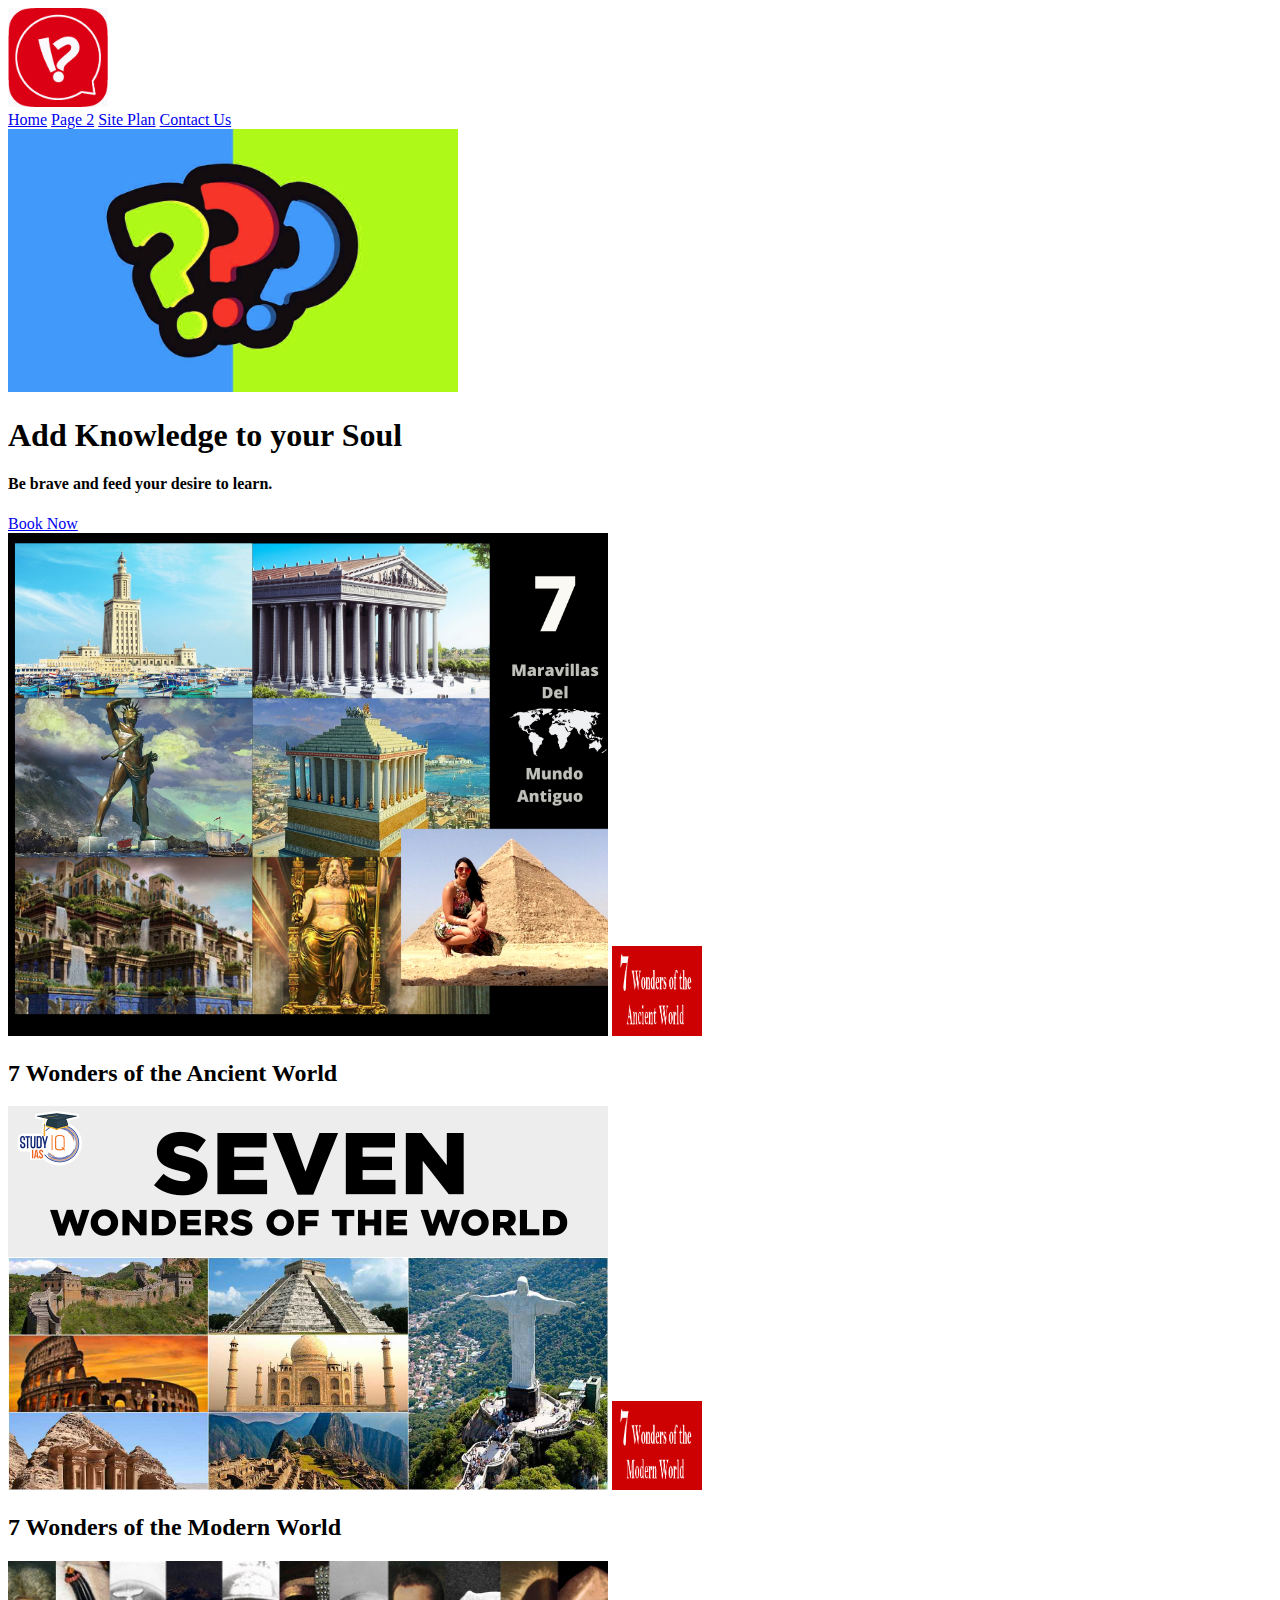
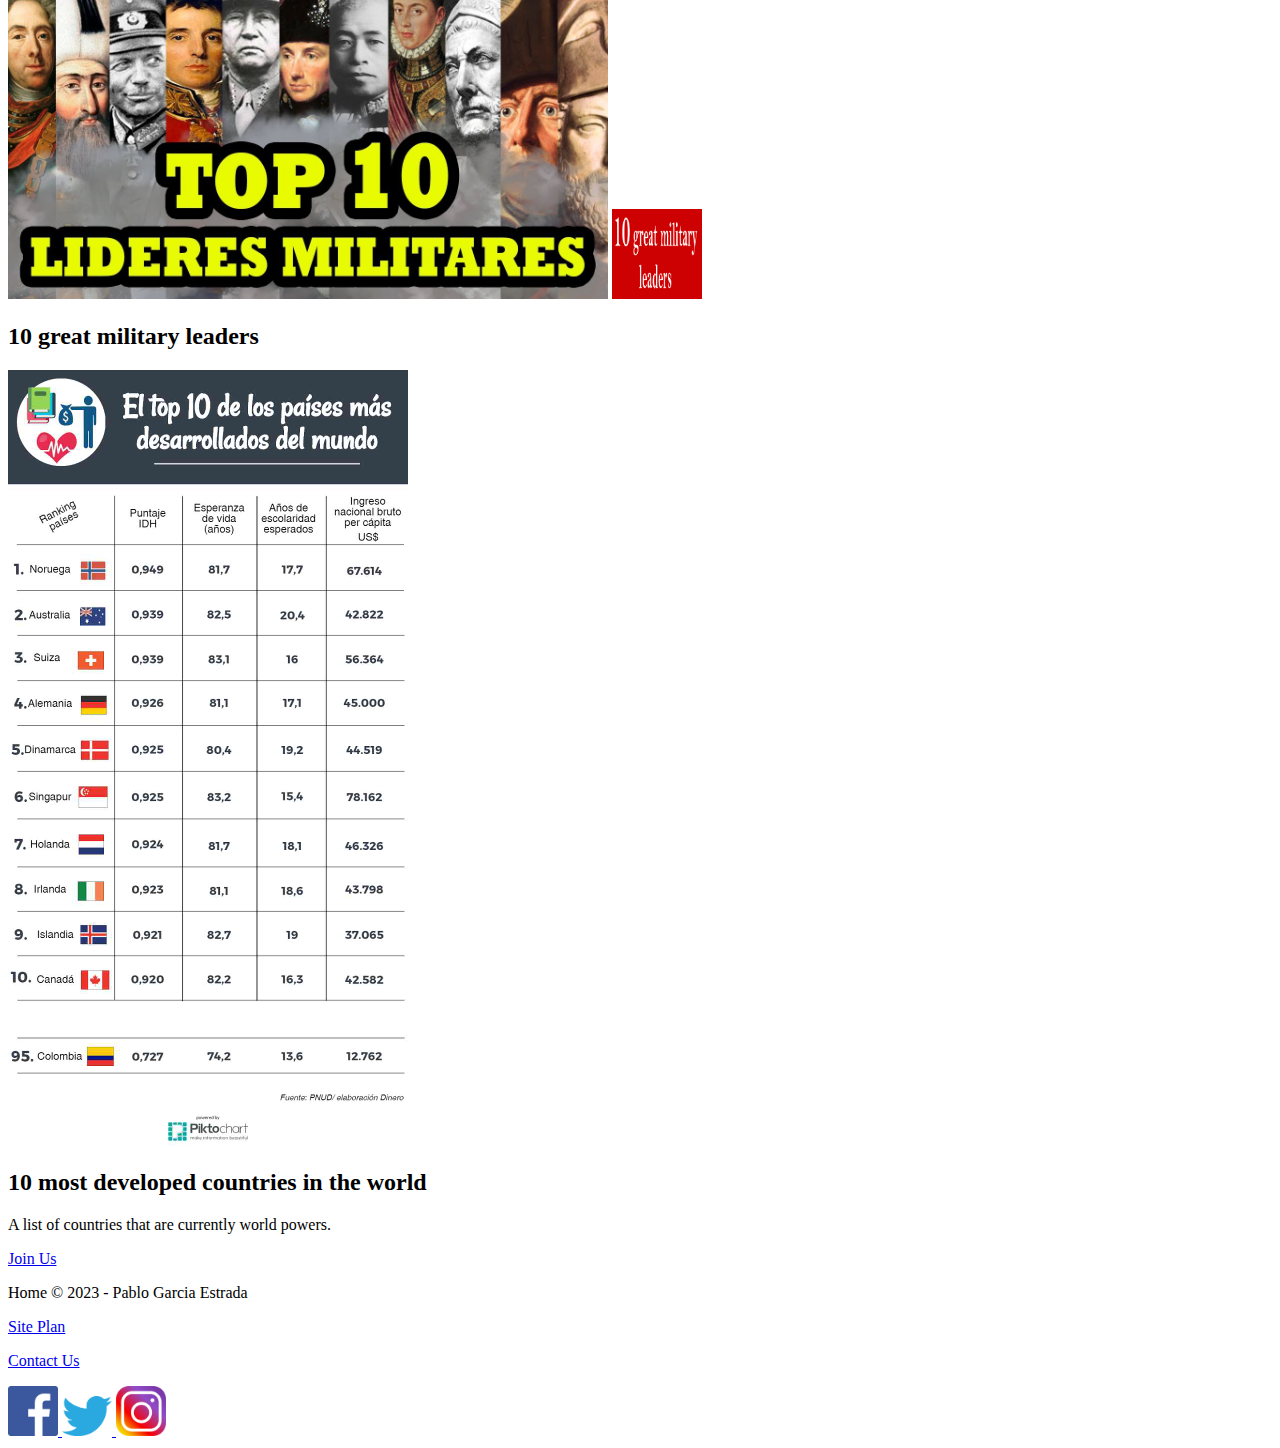
==== wwr/index.html @ 68b28d35 "1" ====
<!DOCTYPE html>
<html lang="en">
<head>
    <meta charset="UTF-8">
    <meta http-equiv="X-UA-Compatible" content="IE=edge">
    <meta name="viewport" content="width=device-width, initial-scale=1.0">
    <title>Home</title>
</head>
<body>
    <header>
        <a id="logo_link" href="index.html">
            <img class="logo" src="images/logo.png" alt="Home" width=100>
        </a>
        <nav>
            <a href="index.html">Home</a>
                <a href="#">Page 2</a>
                <a href="site-plan-rafting.html">Site Plan</a>
                <a href="contactus.html">Contact Us</a>
        </nav>
    </header>
    <div id="hero">
        <div id="hero-box">
            <img id="hero-img" src="images/Hero.png" alt="People will be 1 percent smarter" width="450">
        </div>
        <section id="hero-msg">
            <h1 class="home-title">Add Knowledge to your Soul</h1>
            <h4>Be brave and feed your desire to learn.</h4>
            <div class="button-box">
                <a class="book" href="contactus.html">Book Now</a>
            </div>
        </section>
    </div>
    <main class="home-grid">
        <section class="7WondersAW-card">
            <img class="card-img" src="images/7wondersancientworld.jpg" alt="7 Wonders of the Ancient World" width="600">
            <img class="icon" src="images/7wondersancientworld.png" alt="7WAW icon" width="90">
            <h2>7 Wonders of the Ancient World</h2>
        </section>
        <section class="7WondersMW-card">
            <img class="card-img" src="images/Seven-Wonders-of-the-World.jpg" alt="7 Wonders of the Modern World" width="600">
            <img class="icon" src="images/7WMW.png" alt="7WMW icon" width="90">
            <h2>7 Wonders of the Modern World</h2>
        </section>
        <section class="10GML-card">
            <img class="card-img" src="images/maxresdefault.jpg" alt="10 great military leaders" width="600">
            <img class="icon" src="images/10GML.png" alt="10GML icon" width="90">
            <h2>10 great military leaders</h2>
        </section>
        <img class="10MDCW" src="images/10PMD.jpg" alt="10 most developed countries in the world" width="400">
        <section class="msg">
            <h2>10 most developed countries in the world</h2>
            <p>A list of countries that are currently world powers.</p>
            <a class="join" href="10mostdevelopedcountries.html">Join Us</a>
        </section>
    </main>
    <footer>
        <p>Home &copy; 2023 - Pablo Garcia Estrada</p>
        <p><a href="site-plan-rafting.html">Site Plan</a></p>
        <p><a href="contactus.html">Contact Us</a></p>
        <div class="social">
            <a href="https://facebook.com">
                <img src="images/facebook.png" alt="fb icon" width="50">
            </a>
            <a href="https://twitter.com">
                <img src="images/twitter.png" alt="twitter icon" width="50">
            </a>
            <a href="https://instagram.com">
                <img src="images/instagram.png" alt="instagram icon" width="50">
            </a>
        </div>
    </footer>
</body>
</html>
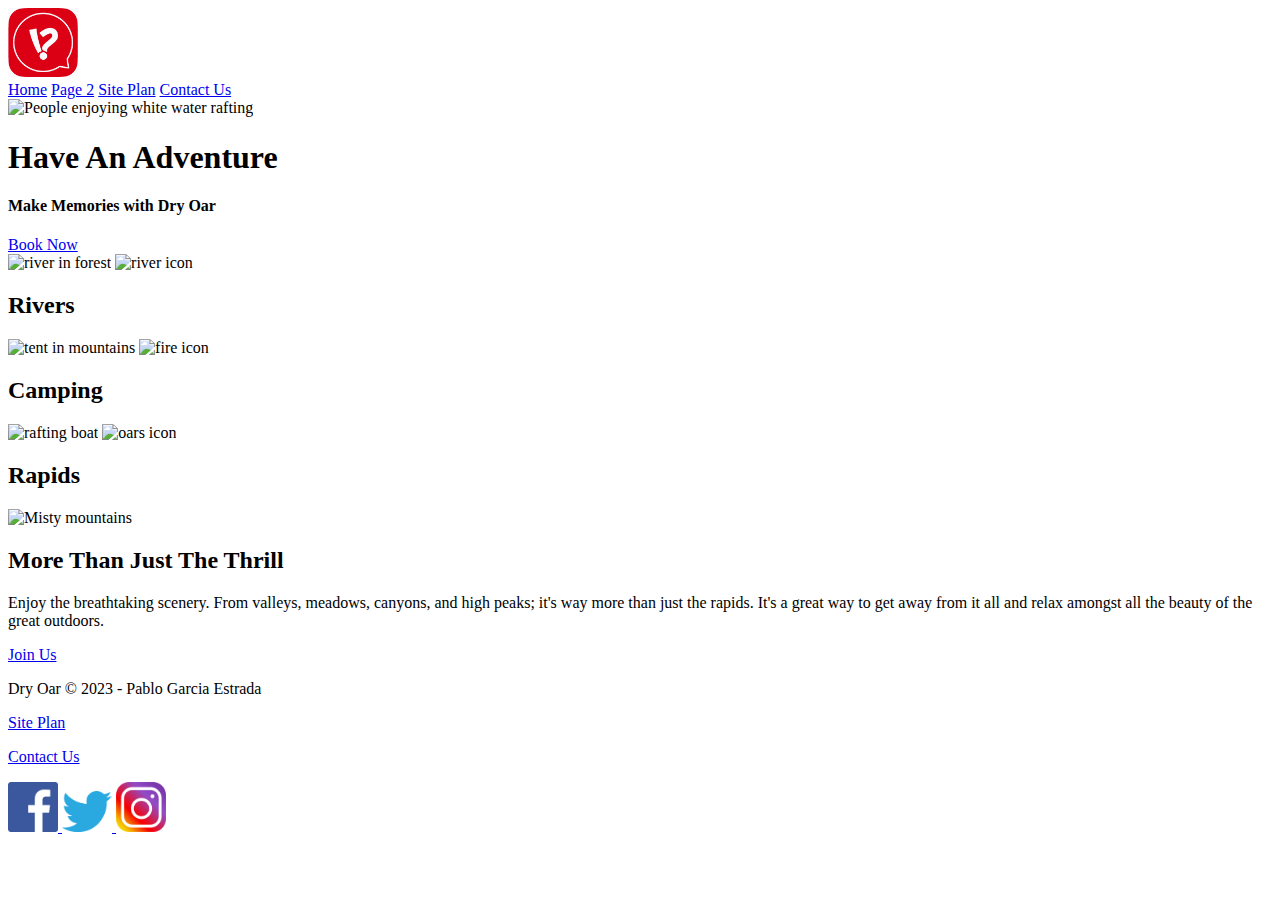
==== commit 54e9f2f7: "1" ====
--- a/wwr/index.html
+++ b/wwr/index.html
@@ -5,57 +5,57 @@
     <meta charset="UTF-8">
     <meta http-equiv="X-UA-Compatible" content="IE=edge">
     <meta name="viewport" content="width=device-width, initial-scale=1.0">
-    <title>Home</title>
+    <title>Whitewater Rafting Vacations | Dry Oar Boating | Home</title>
 </head>
 <body>
     <header>
         <a id="logo_link" href="index.html">
-            <img class="logo" src="images/logo.png" alt="Home" width=100>
+            <img class="logo" src="images/logo.png" alt="Dry Oar Logo" width="70">
         </a>
         <nav>
             <a href="index.html">Home</a>
-                <a href="#">Page 2</a>
-                <a href="site-plan-rafting.html">Site Plan</a>
-                <a href="contactus.html">Contact Us</a>
+            <a href="#">Page 2</a>
+            <a href="site-plan-rafting.html">Site Plan</a>
+            <a href="contactus.html">Contact Us</a>
         </nav>
     </header>
     <div id="hero">
         <div id="hero-box">
-            <img id="hero-img" src="images/Hero.png" alt="People will be 1 percent smarter" width="450">
+            <img id="hero-img" src="images/hero.png" alt="People enjoying white water rafting" width="900">
         </div>
         <section id="hero-msg">
-            <h1 class="home-title">Add Knowledge to your Soul</h1>
-            <h4>Be brave and feed your desire to learn.</h4>
-            <div class="button-box">
-                <a class="book" href="contactus.html">Book Now</a>
+            <h1 class="home-title">Have An Adventure</h1>
+            <h4>Make Memories with Dry Oar </h4>
+            <div class='button-box'>
+                <a class='book' href="contactus.html">Book Now</a>
             </div>
         </section>
     </div>
     <main class="home-grid">
-        <section class="7WondersAW-card">
-            <img class="card-img" src="images/7wondersancientworld.jpg" alt="7 Wonders of the Ancient World" width="600">
-            <img class="icon" src="images/7wondersancientworld.png" alt="7WAW icon" width="90">
-            <h2>7 Wonders of the Ancient World</h2>
+        <section class="rivers-card">
+            <img class="card-img" src="images/rivers.jpg" alt="river in forest" width="600">
+            <img class="icon" src="images/river_icon.png" alt="river icon" width="90">
+            <h2>Rivers</h2>
         </section>
-        <section class="7WondersMW-card">
-            <img class="card-img" src="images/Seven-Wonders-of-the-World.jpg" alt="7 Wonders of the Modern World" width="600">
-            <img class="icon" src="images/7WMW.png" alt="7WMW icon" width="90">
-            <h2>7 Wonders of the Modern World</h2>
+        <section class="camping-card">
+            <img class="card-img" src="images/camping.jpg" alt="tent in mountains" width="600">
+            <img class="icon" src="images/fire_icon.png" alt="fire icon" width="90">
+            <h2>Camping</h2>
         </section>
-        <section class="10GML-card">
-            <img class="card-img" src="images/maxresdefault.jpg" alt="10 great military leaders" width="600">
-            <img class="icon" src="images/10GML.png" alt="10GML icon" width="90">
-            <h2>10 great military leaders</h2>
+        <section class="rapids-card">
+            <img class="card-img" src="images/rapids.jpg" alt="rafting boat" width="600">
+            <img class="icon" src="images/oars.png" alt="oars icon" width="90">
+            <h2>Rapids</h2>
         </section>
-        <img class="10MDCW" src="images/10PMD.jpg" alt="10 most developed countries in the world" width="400">
-        <section class="msg">
-            <h2>10 most developed countries in the world</h2>
-            <p>A list of countries that are currently world powers.</p>
-            <a class="join" href="10mostdevelopedcountries.html">Join Us</a>
-        </section>
+        <img class="mountains" src="images/mountains.jpg" alt="Misty mountains" width="800">
+    <section class="msg">
+        <h2>More Than Just The Thrill</h2>
+        <p>Enjoy the breathtaking scenery. From valleys, meadows, canyons, and high peaks; it's way more than just the rapids. It's a great way to get away from it all and relax amongst all the beauty of the great outdoors. </p>
+        <a class='join' href="rivers.html">Join Us</a>
+    </section>
     </main>
     <footer>
-        <p>Home &copy; 2023 - Pablo Garcia Estrada</p>
+        <p>Dry Oar &copy; 2023 - Pablo Garcia Estrada</p>
         <p><a href="site-plan-rafting.html">Site Plan</a></p>
         <p><a href="contactus.html">Contact Us</a></p>
         <div class="social">
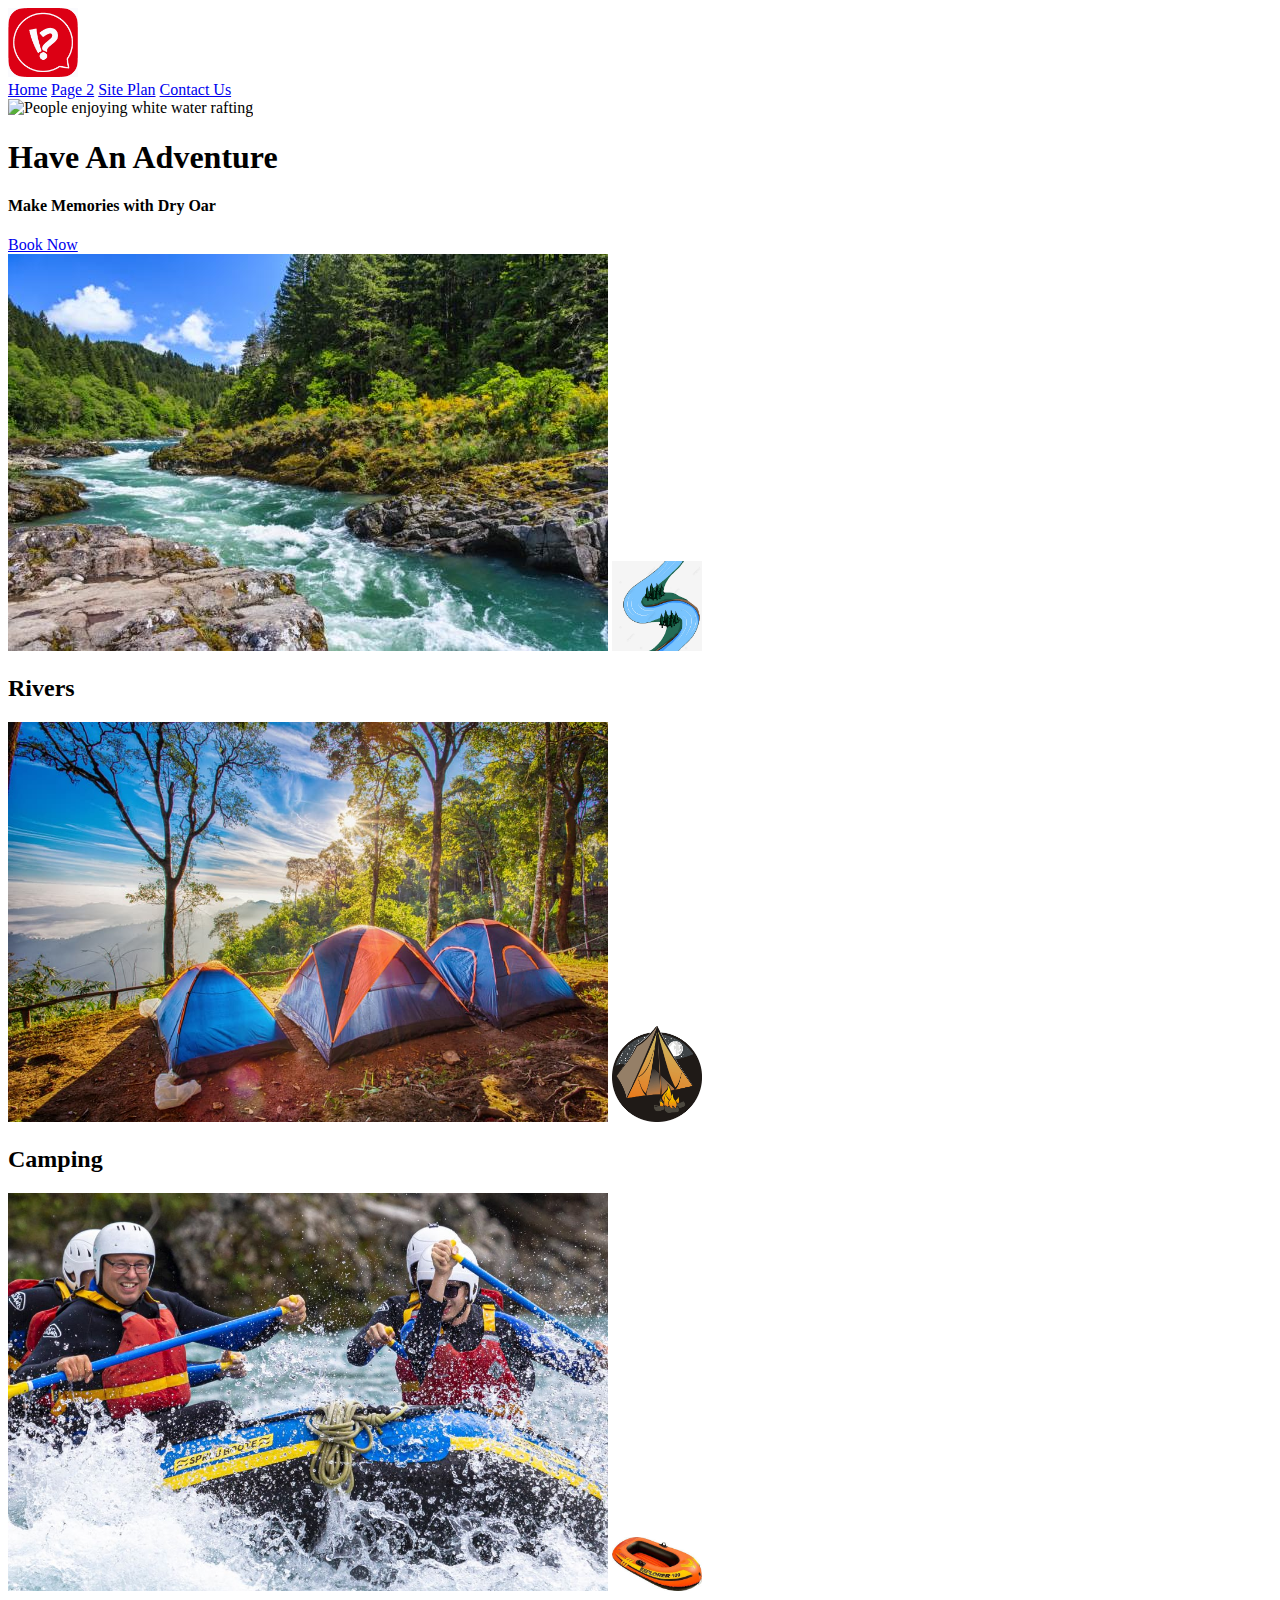
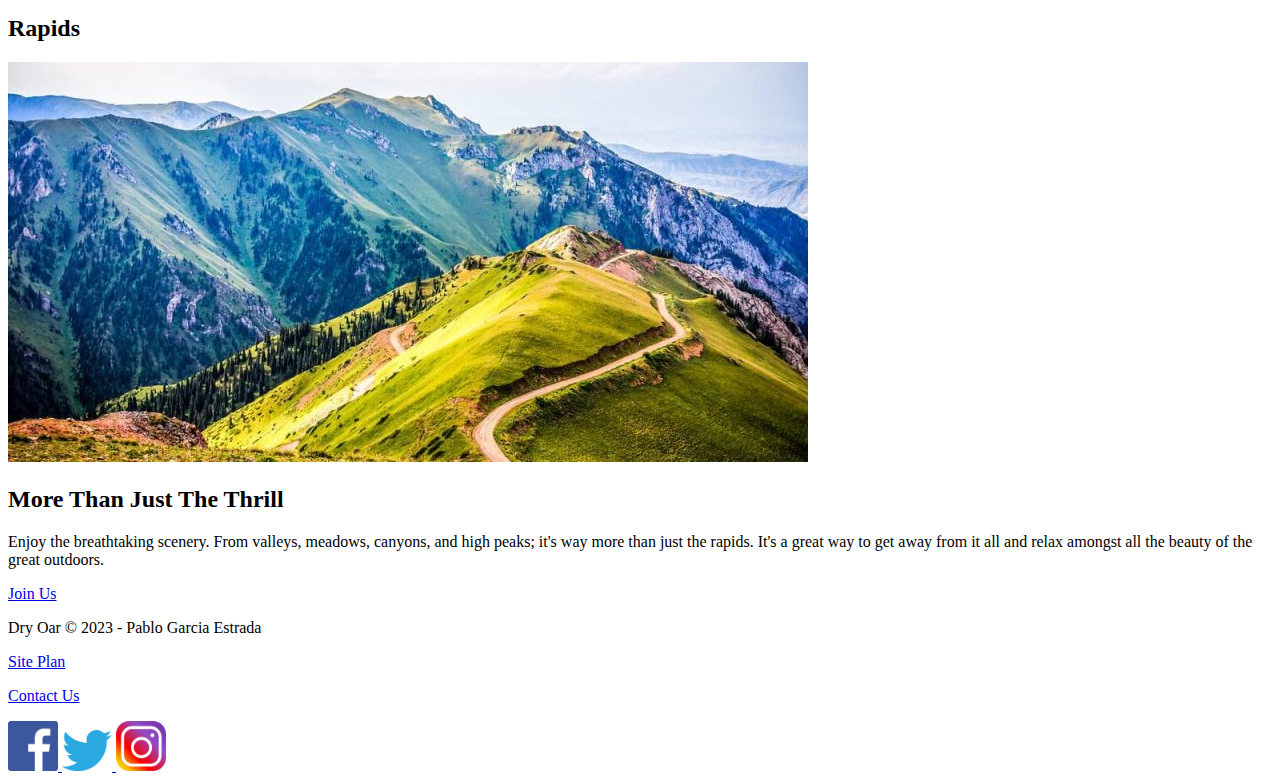
==== commit 7b9fd91c: "Merge branch 'master' of https://github.com/srgarcia94/wdd" ====
--- a/wwr/index.html
+++ b/wwr/index.html
@@ -26,7 +26,7 @@
         <section id="hero-msg">
             <h1 class="home-title">Have An Adventure</h1>
             <h4>Make Memories with Dry Oar </h4>
-            <div class='button-box'>
+            <div class="button-box">
                 <a class='book' href="contactus.html">Book Now</a>
             </div>
         </section>
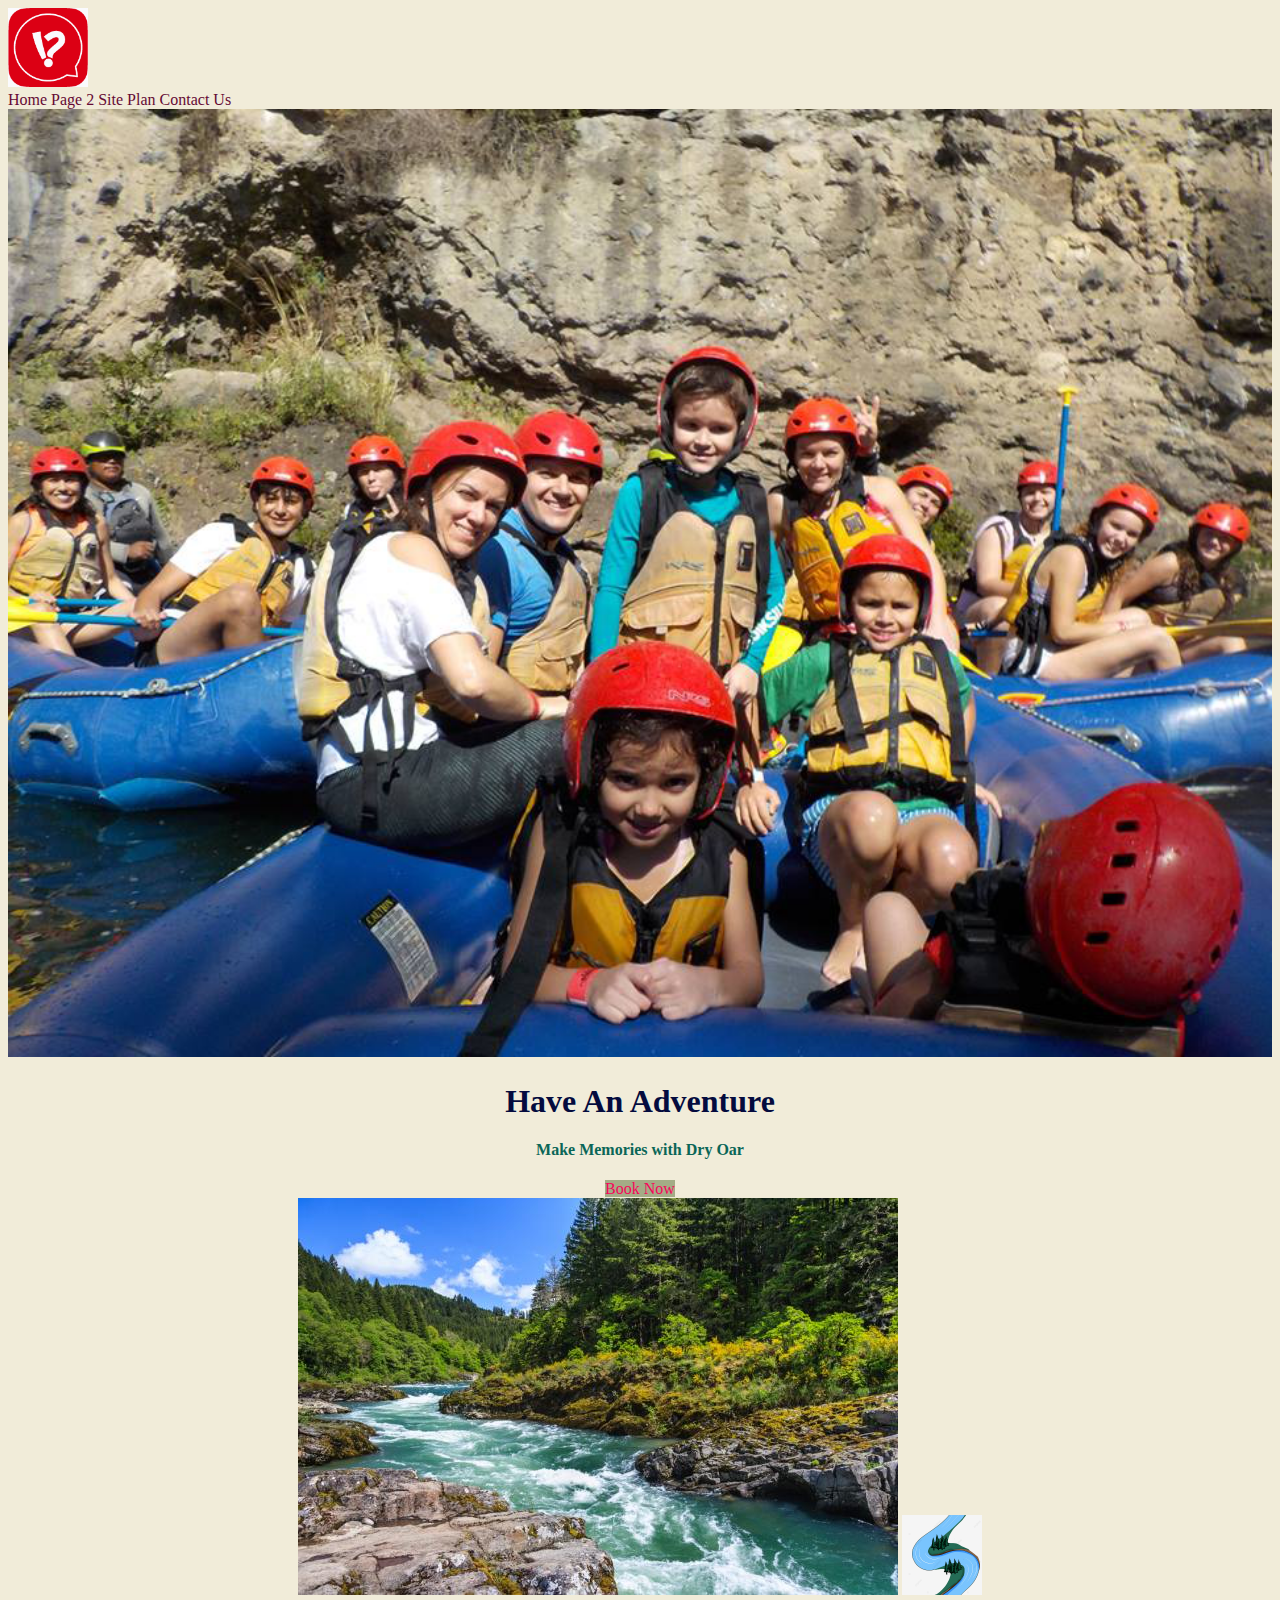
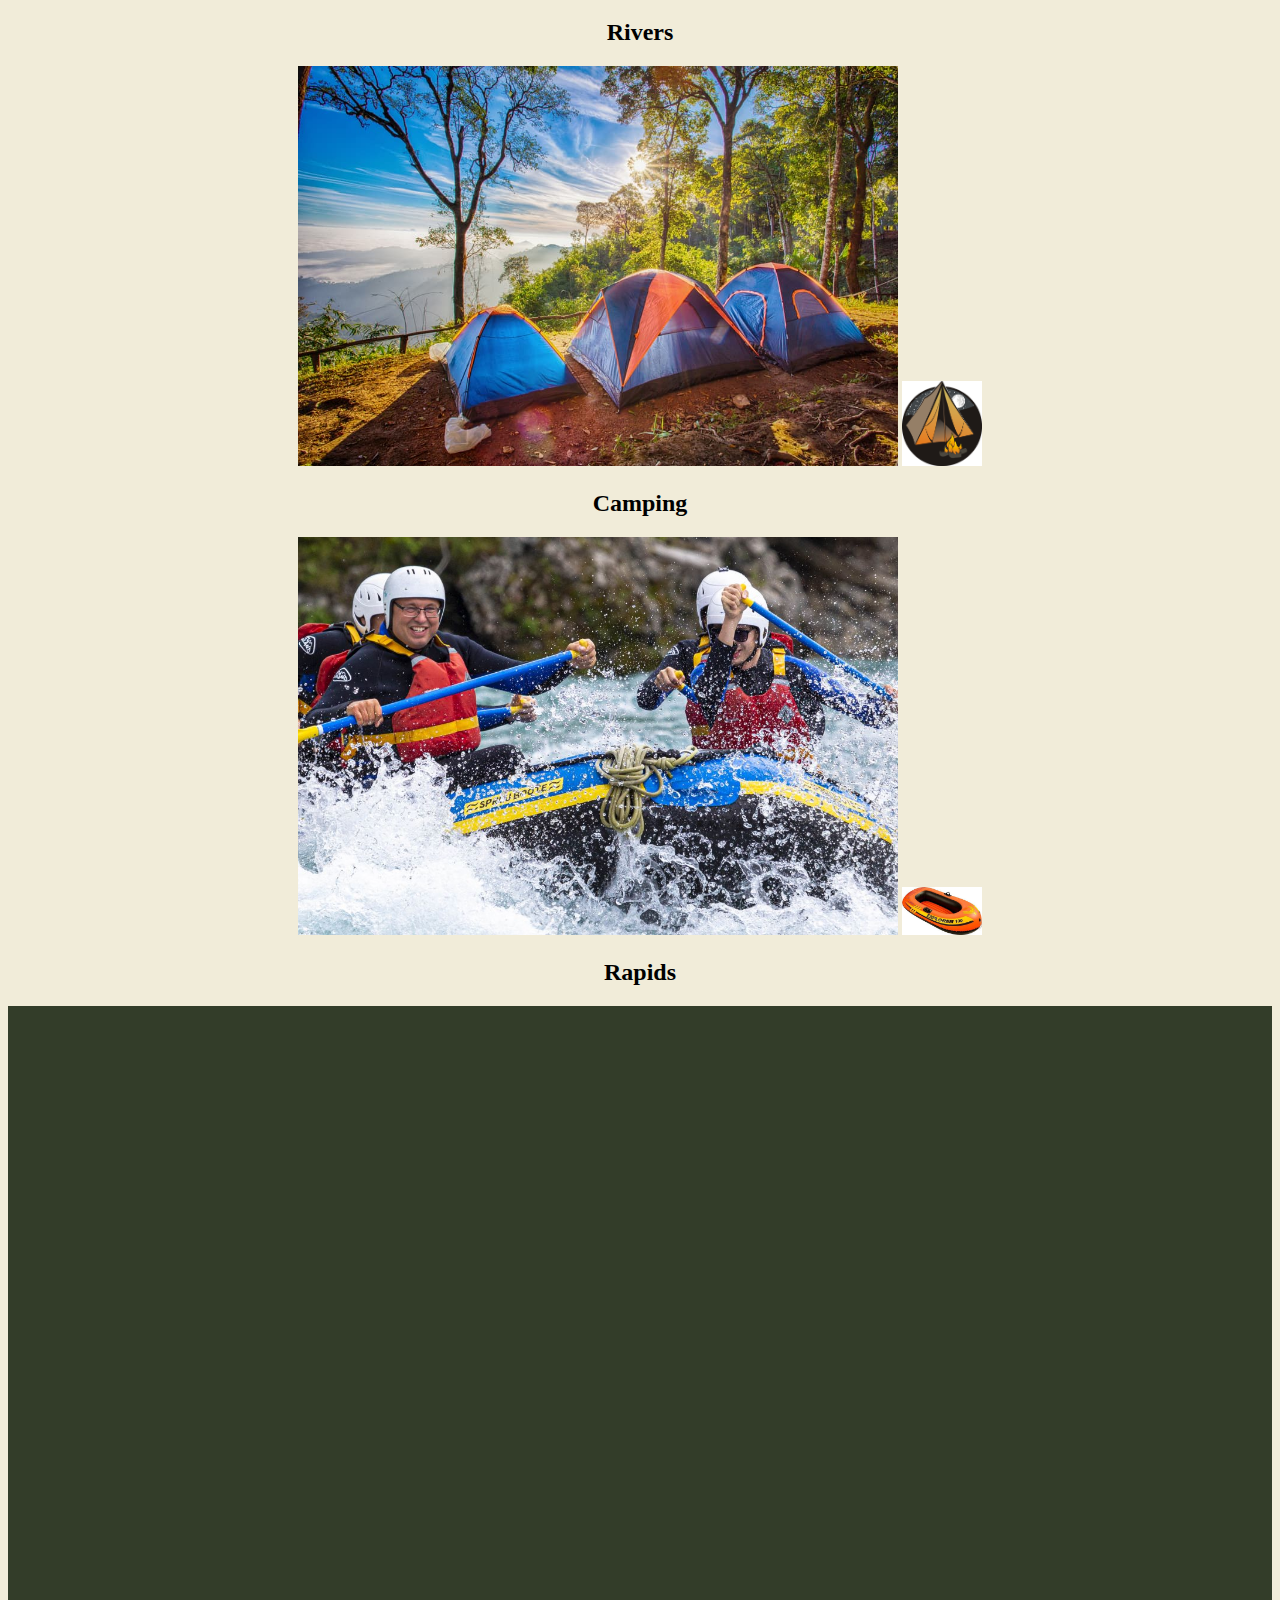
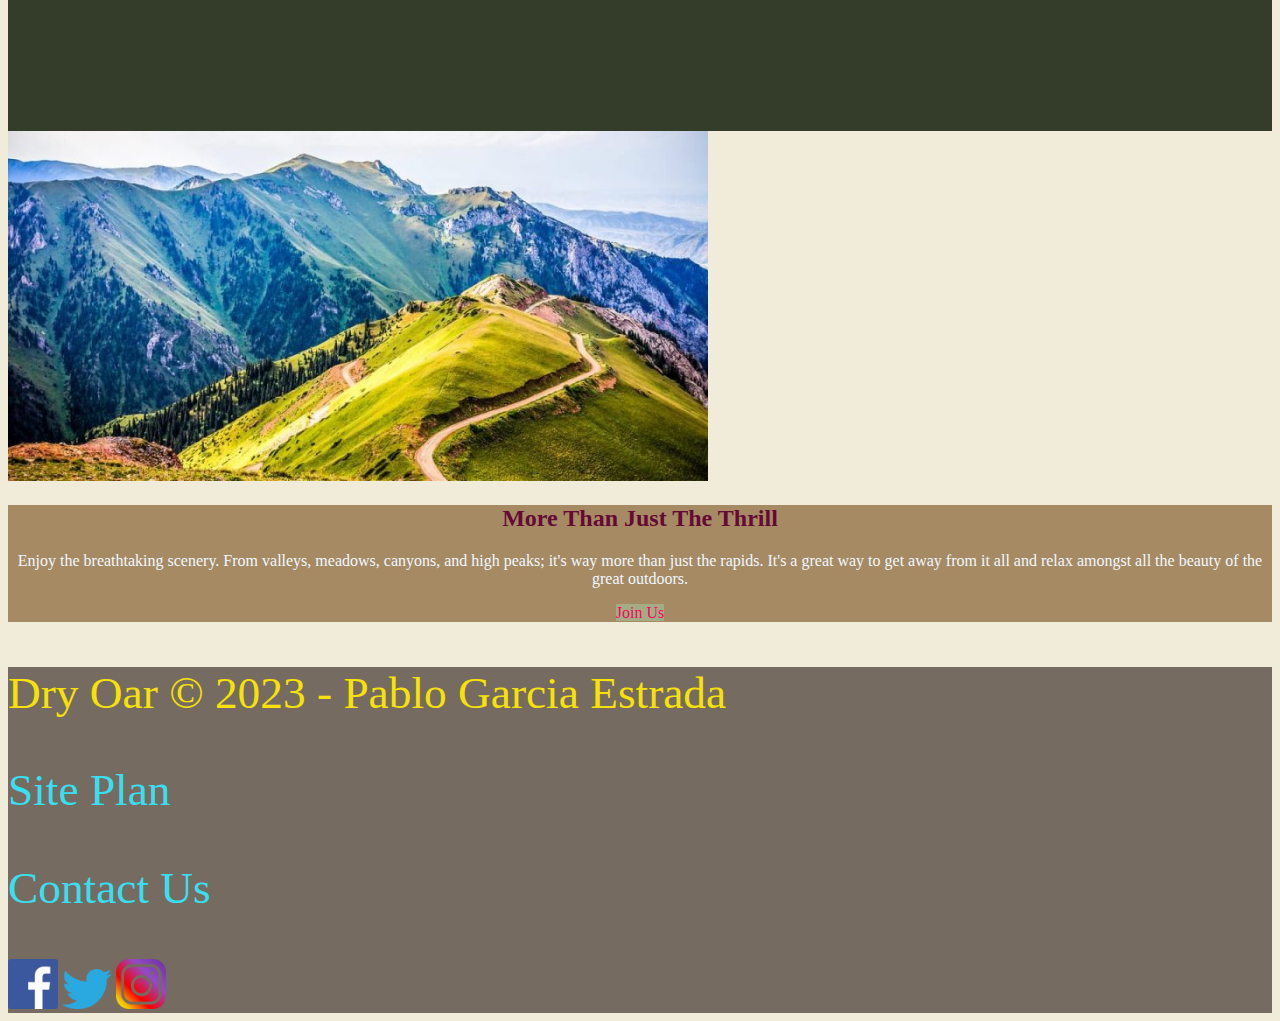
==== commit 8d594f59: "1" ====
--- a/wwr/index.html
+++ b/wwr/index.html
@@ -6,11 +6,13 @@
     <meta http-equiv="X-UA-Compatible" content="IE=edge">
     <meta name="viewport" content="width=device-width, initial-scale=1.0">
     <title>Whitewater Rafting Vacations | Dry Oar Boating | Home</title>
+    <link rel="stylesheet" href="styles/style.css"
 </head>
 <body>
+    <div id="content">
     <header>
         <a id="logo_link" href="index.html">
-            <img class="logo" src="images/logo.png" alt="Dry Oar Logo" width="70">
+            <img class="logo" src="images/logo.png" alt="Dry Oar Logo" width="80">
         </a>
         <nav>
             <a href="index.html">Home</a>
@@ -21,7 +23,7 @@
     </header>
     <div id="hero">
         <div id="hero-box">
-            <img id="hero-img" src="images/hero.png" alt="People enjoying white water rafting" width="900">
+            <img id="hero-img" src="images/hero.png" alt="People enjoying white water rafting" >
         </div>
         <section id="hero-msg">
             <h1 class="home-title">Have An Adventure</h1>
@@ -33,21 +35,22 @@
     </div>
     <main class="home-grid">
         <section class="rivers-card">
-            <img class="card-img" src="images/rivers.jpg" alt="river in forest" width="600">
-            <img class="icon" src="images/river_icon.png" alt="river icon" width="90">
+            <img class="card-img" src="images/rivers.jpg" alt="river in forest">
+            <img class="icon" src="images/river_icon.png" alt="river icon">
             <h2>Rivers</h2>
         </section>
         <section class="camping-card">
             <img class="card-img" src="images/camping.jpg" alt="tent in mountains" width="600">
-            <img class="icon" src="images/fire_icon.png" alt="fire icon" width="90">
+            <img class="icon" src="images/fire_icon.png" alt="fire icon">
             <h2>Camping</h2>
         </section>
         <section class="rapids-card">
             <img class="card-img" src="images/rapids.jpg" alt="rafting boat" width="600">
-            <img class="icon" src="images/oars.png" alt="oars icon" width="90">
+            <img class="icon" src="images/oars.png" alt="oars icon">
             <h2>Rapids</h2>
         </section>
-        <img class="mountains" src="images/mountains.jpg" alt="Misty mountains" width="800">
+        <div id="background"></div>
+        <img class="mountains" src="images/mountains.jpg" alt="Misty mountains" width="700">
     <section class="msg">
         <h2>More Than Just The Thrill</h2>
         <p>Enjoy the breathtaking scenery. From valleys, meadows, canyons, and high peaks; it's way more than just the rapids. It's a great way to get away from it all and relax amongst all the beauty of the great outdoors. </p>
@@ -59,16 +62,17 @@
         <p><a href="site-plan-rafting.html">Site Plan</a></p>
         <p><a href="contactus.html">Contact Us</a></p>
         <div class="social">
-            <a href="https://facebook.com">
+            <a href="https://facebook.com" target="_blank">
                 <img src="images/facebook.png" alt="fb icon" width="50">
             </a>
-            <a href="https://twitter.com">
+            <a href="https://twitter.com" target="_blank">
                 <img src="images/twitter.png" alt="twitter icon" width="50">
             </a>
-            <a href="https://instagram.com">
+            <a href="https://instagram.com" target="_blank">
                 <img src="images/instagram.png" alt="instagram icon" width="50">
             </a>
         </div>
     </footer>
+</div>
 </body>
 </html>--- a/wwr/styles/style.css
+++ b/wwr/styles/style.css
@@ -0,0 +1,87 @@
+
+div {
+    max-width: 1600px;
+}
+#content {
+    margin: 0 auto;
+}
+nav a {
+    text-align: center;
+    color: #650A34;
+    text-decoration: none;
+}
+#hero-msg h1, #hero-msg h4{
+    text-align: center;
+}
+.button-box {
+    text-align: center;
+}
+main section {
+    text-align: center;
+}
+#background {
+    height: 725px;
+}
+body{
+    background-color: #F1ECD9;
+}
+header{
+    background-color: rgba(red, green, blue, alpha);
+}
+nav a:hover {
+    background-color:#F10B0B;
+    color: #F7E010;
+}
+.book, .join {
+    background-color: #A4AC86;
+    color: #F7055A;
+    text-decoration: none;
+}
+.book:hover, .join:hover {
+    background-color: blueviolet;
+    color: aliceblue;
+}
+#background {
+    background-color: #333D29;
+}
+.msg {
+    background-color: #A68A64;
+}
+footer {
+    background-color: #766B60;
+    color: #F7E205;
+}
+.home-title {
+    color: #040B3E;
+}
+h4 {
+    color: #0A6657;
+}
+.msg h2{
+    color: #650A34;
+}
+.msg p {
+    color: aliceblue;
+}
+footer a {
+    color: #38DFF1;
+    text-decoration: none;
+}
+footer a:hover {
+    color: #A0FAA3;
+}
+.icon {
+    width: 80px;
+}
+.logo {
+    width: 80px;
+}
+#hero-img {
+    width: 100%;
+}
+footer p {
+    font-size: 1.2cm;
+}
+footer p a:hover {
+    text-decoration: underline;
+}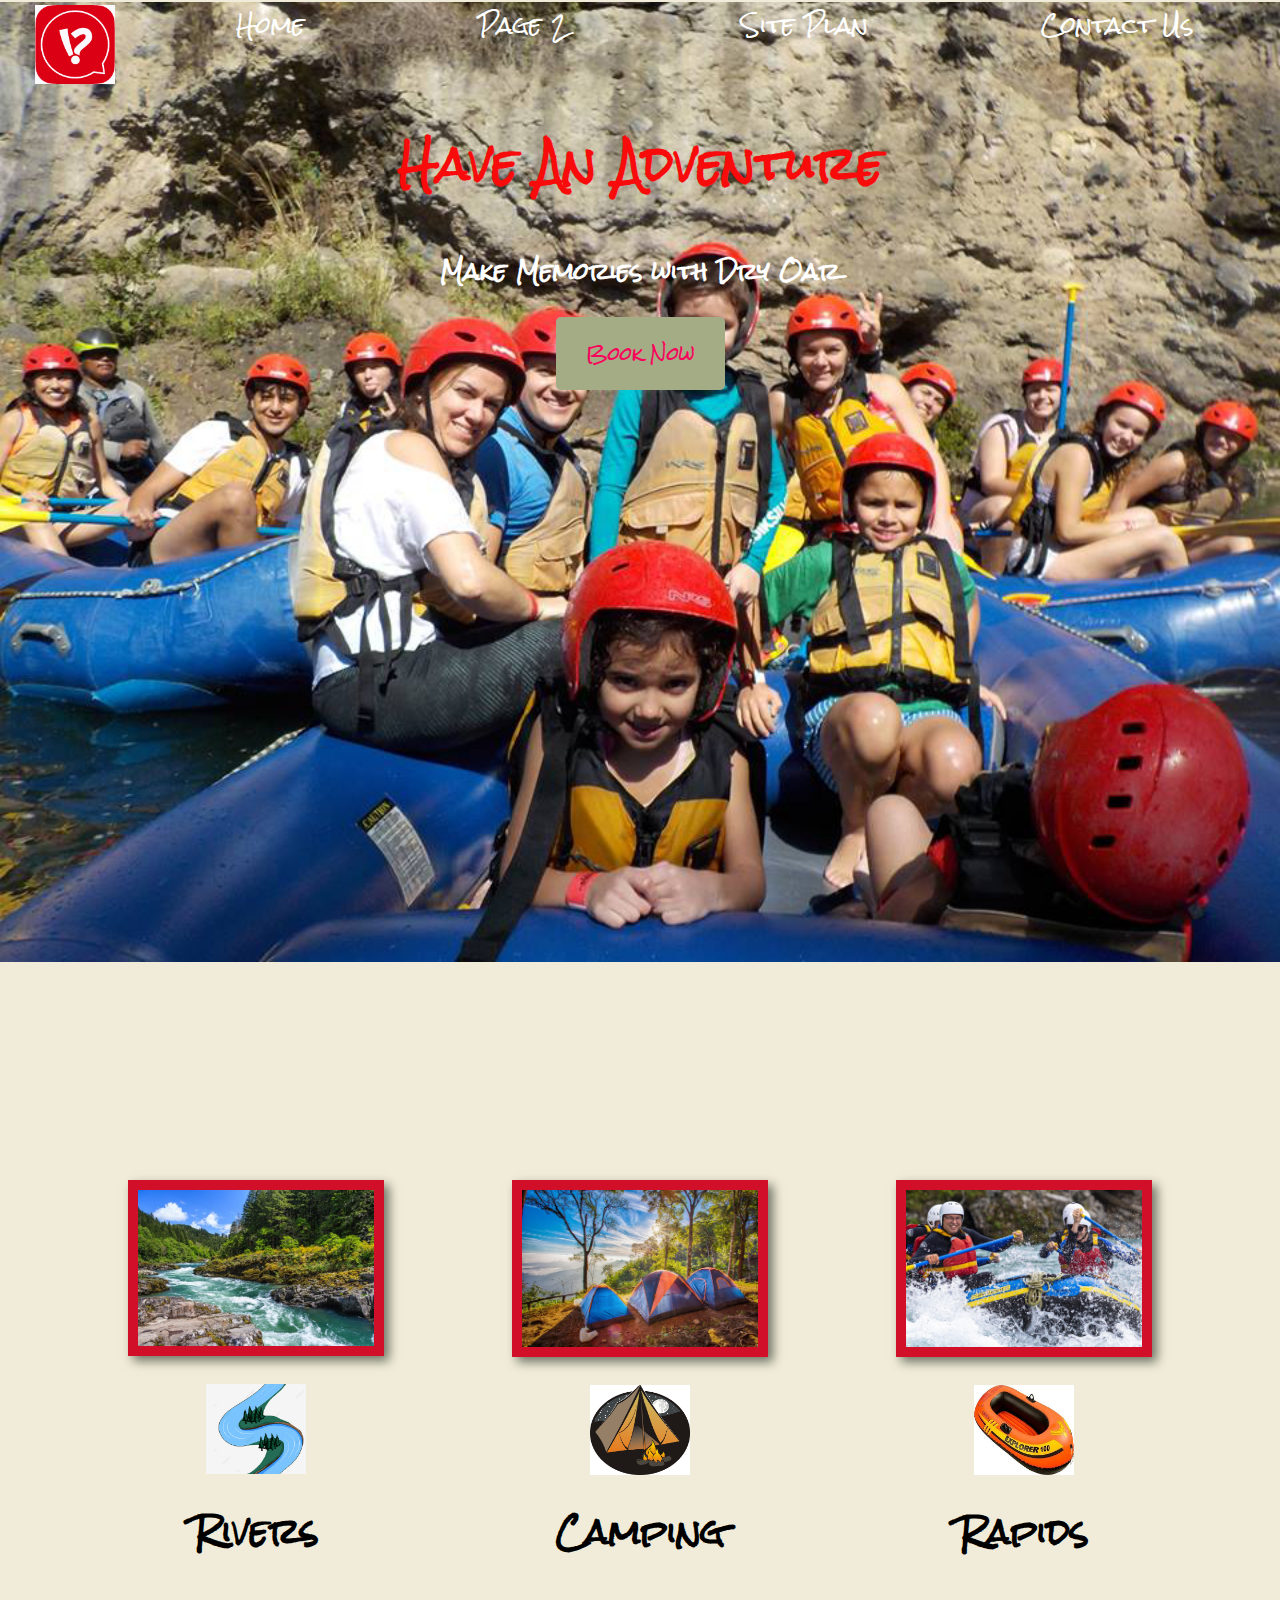
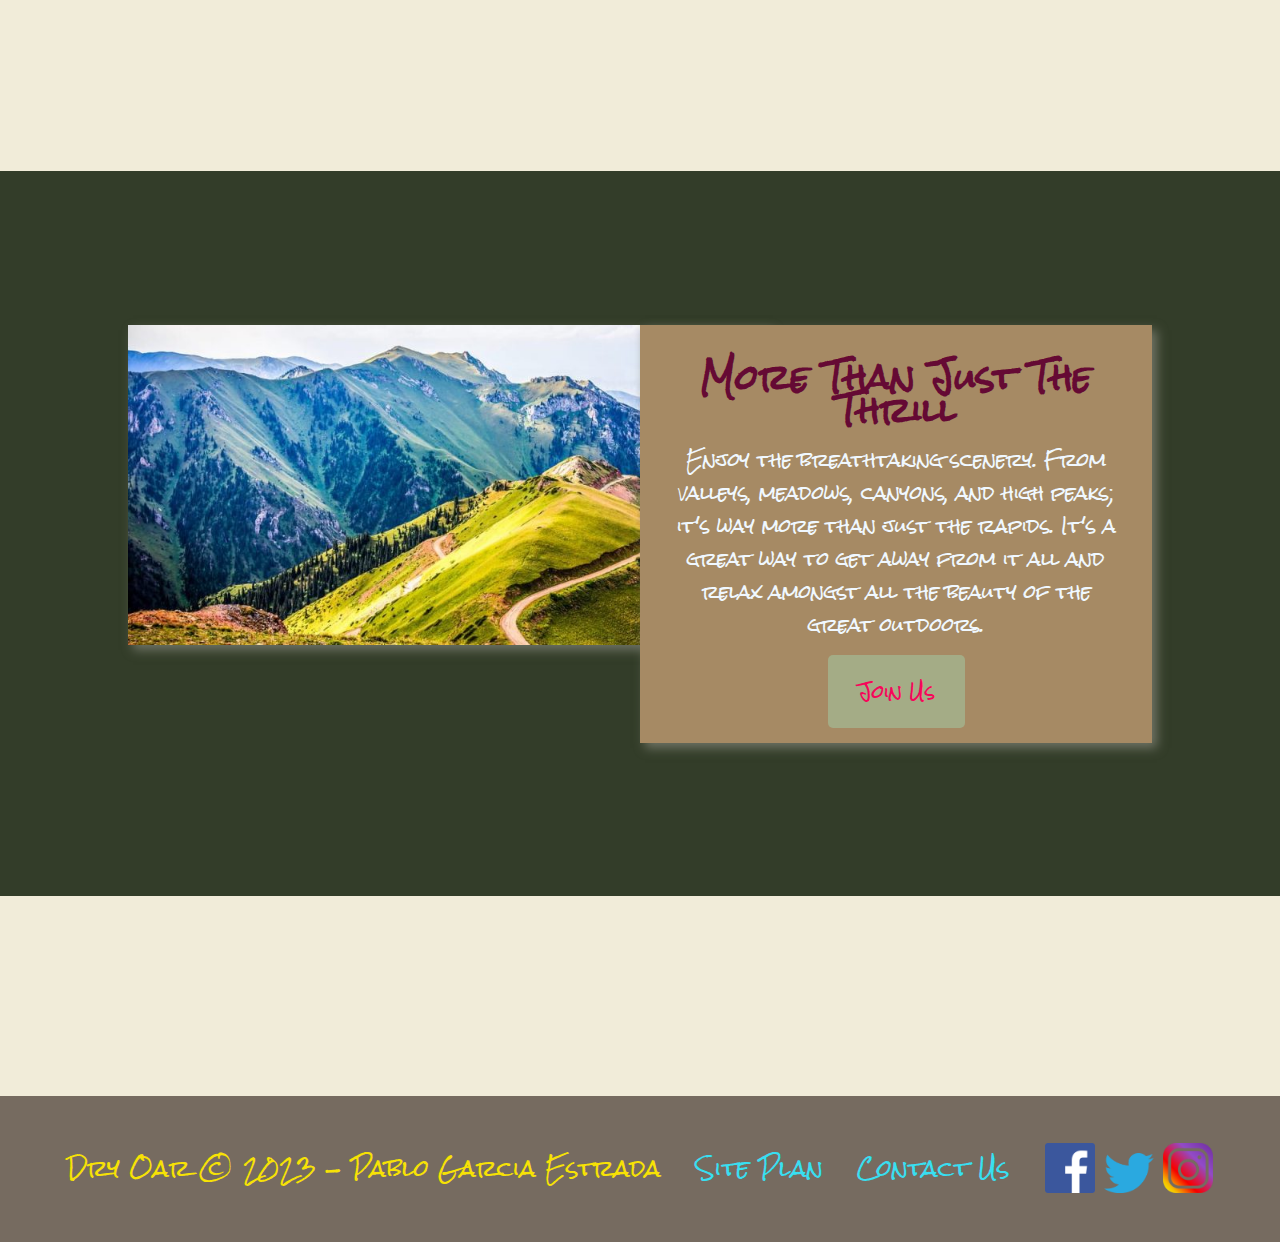
==== commit c8f95a24: "2" ====
--- a/wwr/index.html
+++ b/wwr/index.html
@@ -6,13 +6,13 @@
     <meta http-equiv="X-UA-Compatible" content="IE=edge">
     <meta name="viewport" content="width=device-width, initial-scale=1.0">
     <title>Whitewater Rafting Vacations | Dry Oar Boating | Home</title>
-    <link rel="stylesheet" href="styles/style.css"
+    <link rel="stylesheet" href="styles/style.css">
 </head>
 <body>
     <div id="content">
     <header>
         <a id="logo_link" href="index.html">
-            <img class="logo" src="images/logo.png" alt="Dry Oar Logo" width="80">
+            <img class="logo" src="images/logo.png" alt="Dry Oar Logo">
         </a>
         <nav>
             <a href="index.html">Home</a>
@@ -40,17 +40,17 @@
             <h2>Rivers</h2>
         </section>
         <section class="camping-card">
-            <img class="card-img" src="images/camping.jpg" alt="tent in mountains" width="600">
+            <img class="card-img" src="images/camping.jpg" alt="tent in mountains">
             <img class="icon" src="images/fire_icon.png" alt="fire icon">
             <h2>Camping</h2>
         </section>
         <section class="rapids-card">
-            <img class="card-img" src="images/rapids.jpg" alt="rafting boat" width="600">
+            <img class="card-img" src="images/rapids.jpg" alt="rafting boat">
             <img class="icon" src="images/oars.png" alt="oars icon">
             <h2>Rapids</h2>
         </section>
         <div id="background"></div>
-        <img class="mountains" src="images/mountains.jpg" alt="Misty mountains" width="700">
+        <img class="mountains" src="images/mountains.jpg" alt="Misty mountains">
     <section class="msg">
         <h2>More Than Just The Thrill</h2>
         <p>Enjoy the breathtaking scenery. From valleys, meadows, canyons, and high peaks; it's way more than just the rapids. It's a great way to get away from it all and relax amongst all the beauty of the great outdoors. </p>
--- a/wwr/styles/style.css
+++ b/wwr/styles/style.css
@@ -1,3 +1,4 @@
+@import url('https://fonts.googleapis.com/css2?family=Bruno+Ace&family=Rock+Salt&family=Sigmar&display=swap');
 
 div {
     max-width: 1600px;
@@ -7,8 +8,9 @@
 }
 nav a {
     text-align: center;
-    color: #650A34;
+    color: white;
     text-decoration: none;
+    text-align: center;
 }
 #hero-msg h1, #hero-msg h4{
     text-align: center;
@@ -21,12 +23,21 @@
 }
 #background {
     height: 725px;
+    background-color: #333D29;
+    grid-column: 1/11;
+    grid-row: 4/9;
 }
 body{
     background-color: #F1ECD9;
+    font-family: Rock Salt, Helvetica, sans-serif;
+    font-size: 22px;
+    margin: 0;
+    padding: 0;
 }
 header{
     background-color: rgba(red, green, blue, alpha);
+    display: grid;
+    grid-template-columns: 150px auto;
 }
 nav a:hover {
     background-color:#F10B0B;
@@ -36,23 +47,37 @@
     background-color: #A4AC86;
     color: #F7055A;
     text-decoration: none;
+    font-size: 18px;
+    padding: 15px 30px;
+    margin-top: 50px;
+    border-radius: 5px;
 }
 .book:hover, .join:hover {
     background-color: blueviolet;
     color: aliceblue;
 }
-#background {
-    background-color: #333D29;
-}
 .msg {
     background-color: #A68A64;
+    line-height: 1.5em;
+    padding: 35px;
+    grid-column: 6/10;
+    grid-row: 6/7;
+    box-shadow: 5px 5px 10px #6f7364;
 }
 footer {
     background-color: #766B60;
     color: #F7E205;
+    padding: 25px 50px;
+    margin-top: 200px;
+    display: flex;
+    justify-content: space-around;
+    align-items: center;
 }
 .home-title {
-    color: #040B3E;
+    color: #f70b0b;
+    font-family: Rock Salt, Helvetica, sans-serif;
+    font-size: 2em;
+    margin-top: 10px;
 }
 h4 {
     color: #0A6657;
@@ -62,6 +87,8 @@
 }
 .msg p {
     color: aliceblue;
+    font-size: .8em;
+    padding-bottom: 15px;
 }
 footer a {
     color: #38DFF1;
@@ -71,7 +98,9 @@
     color: #A0FAA3;
 }
 .icon {
-    width: 80px;
+    width: 100px;
+    height: 100px;
+    padding-top: 10px;
 }
 .logo {
     width: 80px;
@@ -80,8 +109,121 @@
     width: 100%;
 }
 footer p {
-    font-size: 1.2cm;
+    font-size: 100%;
 }
 footer p a:hover {
     text-decoration: underline;
-}+}
+h2 {
+    margin: 0;
+}
+#logo_link {
+    padding-top: 5px;
+    justify-self: center;
+    align-self: center;
+}
+footer .social img {
+    padding-top: 15px;
+}
+.rivers-card{
+    margin: 200px 0;
+    grid-column: 2/4;
+    grid-row: 2/3;
+}
+.camping-card {
+    margin: 200px 0;
+    grid-column: 5/7;
+    grid-row: 2/3;
+}
+.rapids-card {
+    margin: 200px 0;
+    grid-column: 8/10;
+    grid-row: 2/3;
+}
+.card-img {
+    border: 10px solid #d10f29;
+    width: 100%;
+    transition: transform .5s;
+    box-shadow: 5px 5px 10px #6f7364;
+}
+.card-img:hover {
+    opacity: .6;
+    transform: scale(1.1);
+}
+main section img {
+    box-sizing: border-box;
+}
+nav {
+    display: flex;
+    justify-content: space-around;
+}
+#hero {
+    display: grid;
+    grid-template-columns: 1fr 3fr 1fr;
+    margin-top: -100px;
+}
+#hero-box {
+    grid-column: 1/4;
+    grid-row: 1/3;
+    z-index: -1;
+}
+
+#hero-msg h4 {
+    color: white;
+}
+#hero-msg {
+    grid-column: 2/3;
+    grid-row: 1/2;
+    margin-top: 100px;
+}
+.home-grid {
+    display: grid;
+    grid-template-columns: 1fr 1fr 1fr 1fr 1fr 1fr 1fr 1fr 1fr 1fr;
+}
+.mountains {
+    width: 100%;
+    grid-column: 2/7;
+    grid-row: 5/8;
+    box-shadow: 5px 5px 10px #6f7364;
+}
+@media screen and (max-width: 900px) {
+    #hero, .home-grid {
+        display: block;
+        height: auto;
+    }
+    nav, footer {
+        flex-direction: column;
+    }
+    nav a {
+        display: block;
+        padding: 15px;
+    }
+    #hero {
+        margin-top: 0;
+    }
+    #hero-msg {
+        margin-top: 0;
+    }
+    #hero-msg h4 {
+        display: none;
+    }
+    .home-title {
+        font-size: 25px;
+        color: #6f7364;
+    }
+    .rivers-card, .camping-card, .rapids-card { 
+        margin: 50px auto;
+        width: 60%;
+    }
+    #background {
+        display: none;
+    }
+    .mountains, .msg {
+        width: 80%;
+        display: block;
+        margin: 0 auto;
+    }
+    footer {
+        margin-top: 25px;
+    }
+}
